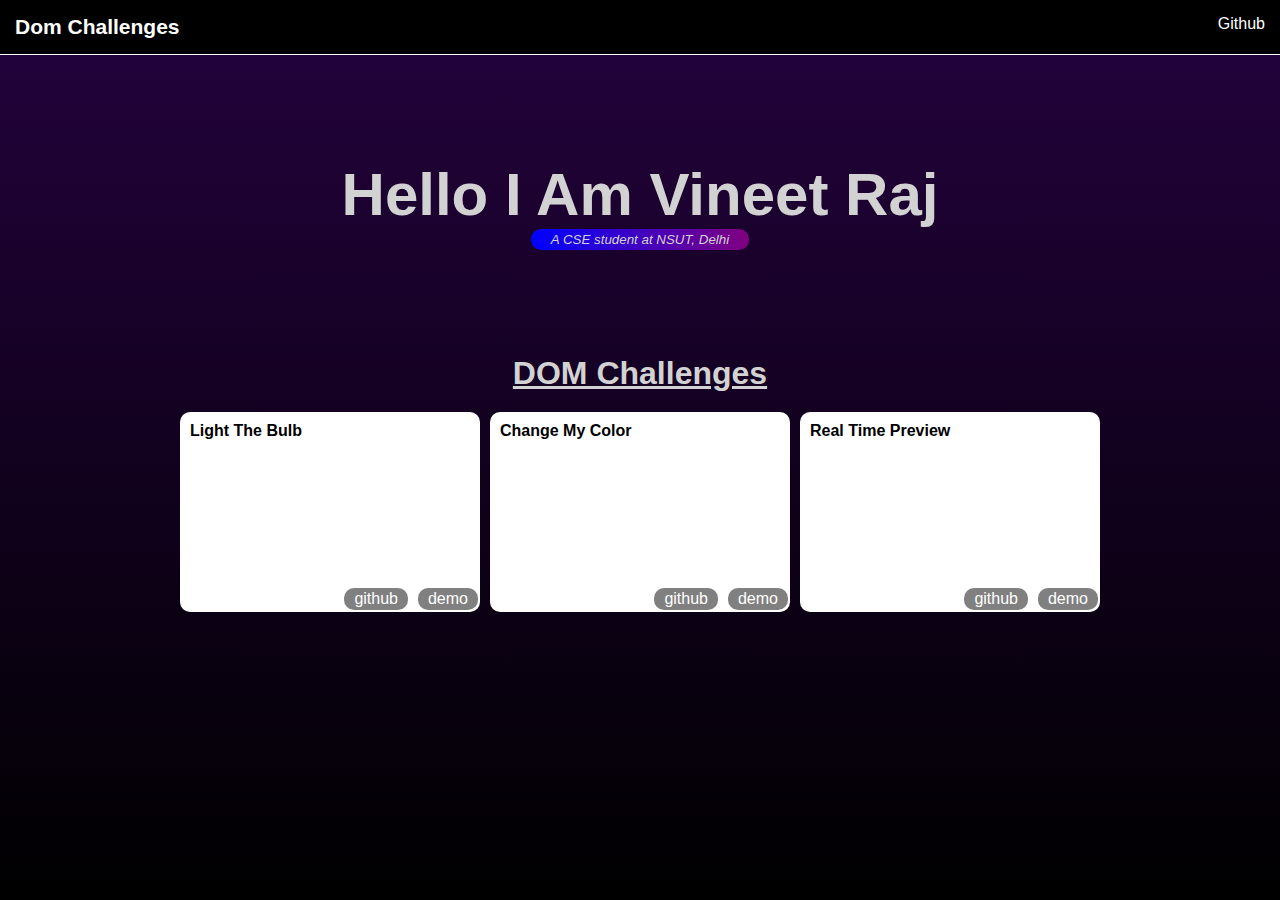
==== index.html @ 07e67498 "Made landing page" ====
<!DOCTYPE html>
<html lang="en">
  <head>
    <meta charset="UTF-8" />
    <meta name="viewport" content="width=device-width, initial-scale=1.0" />
    <link rel="stylesheet" href="./src/styles.css" />
    <title>Cohort JS Challenges</title>
  </head>
  <body>
    <nav>
      <a href="/">Dom Challenges</a>

      <div class="social-links">
        <a href="https://www.github.com"> Github </a>
      </div>
    </nav>

    <div class="hero">
      <h1>Hello I Am Vineet Raj</h1>
      <small>A CSE student at NSUT, Delhi</small>
    </div>

    <main>
      <h1>DOM Challenges</h1>

      <div class="challenges">
        <div class="challenge-container">
          <p>Light The Bulb</p>
          <img src="" alt="" />
          <div class="links">
            <a href="">github</a>
            <a href="/01_light-the-bulb">demo</a>
          </div>
        </div>
        <div class="challenge-container">
          <p>Change My Color</p>
          <img src="" alt="" />
          <div class="links">
            <a href="">github</a>
            <a href="/02_change-my-color/">demo</a>
          </div>
        </div>
        <div class="challenge-container">
          <p>Real Time Preview</p>
          <img src="" alt="" />
          <div class="links">
            <a href="">github</a>
            <a href="/03_real-time-form-preview/">demo</a>
          </div>
        </div>
      </div>
    </main>
  </body>
</html>
---- src/styles.css ----
* {
  margin: 0;
  padding: 0;
  box-sizing: border-box;
}

body {
  background: linear-gradient(to bottom, rgb(36, 2, 62), black);
  font-family: "Segoe UI", Tahoma, Geneva, Verdana, sans-serif;
  min-height: 100svh;
  color: rgb(210, 210, 210);
}

nav {
  padding: 15px;
  border-bottom: 1px solid rgb(255, 255, 255);
  display: flex;
  justify-content: space-between;
  position: sticky;
  top: 0;
  background: black;

  a {
    color: white;
    text-decoration: none;
    font-weight: 700;
    font-size: 21px;
  }
  .social-links {
    a {
      font-weight: 500;
      font-size: 16px;
    }
  }
}

.hero {
  width: 100%;
  display: flex;
  flex-direction: column;
  align-items: center;
  min-height: 300px;
  justify-content: center;

  h1 {
    font-size: 60px;
  }

  small {
    background: linear-gradient(to right, blue, purple);
    padding: 3px 20px;
    border-radius: 10px;
    font-style: italic;
  }
}

main {
  display: flex;
  flex-direction: column;
  justify-content: center;
  align-items: center;
}

main h1 {
  text-decoration: underline;
}

.challenges {
  display: flex;
  margin: 20px;
  gap: 10px;
  flex-wrap: wrap;
  justify-content: space-around;
}
.challenge-container {
  min-width: 300px;
  width: 300px;
  height: 200px;
  background: #fff;
  border-radius: 10px;
  padding: 10px;
  position: relative;

  p {
    color: black;
    font-weight: 700;
  }

  .links {
    position: absolute;
    display: flex;
    gap: 10px;
    right: 2px;
    bottom: 2px;
    a {
      text-decoration: none;
      color: white;
      background: gray;
      padding: 2px 10px;
      border-radius: 10px;
    }
  }
}
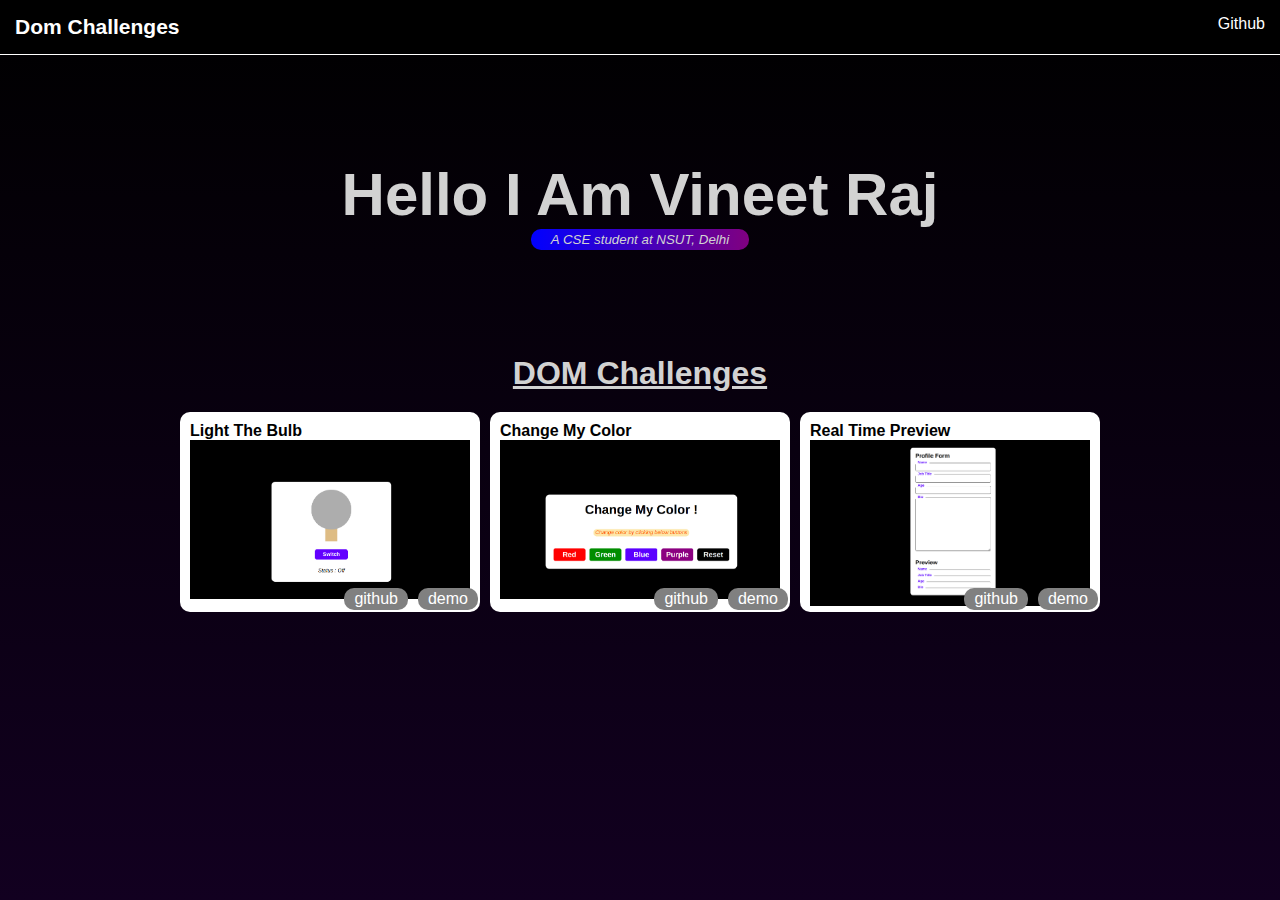
==== commit abb559c5: "little tweaks" ====
--- a/index.html
+++ b/index.html
@@ -26,25 +26,37 @@
       <div class="challenges">
         <div class="challenge-container">
           <p>Light The Bulb</p>
-          <img src="" alt="" />
+          <img src="./src/assets/light-the-bulb.png" alt="light-the-bulb" />
           <div class="links">
-            <a href="">github</a>
+            <a
+              href="https://github.com/MrVineetRaj/cohort-js-challenges/tree/main/01_light-the-bulb"
+              >github</a
+            >
             <a href="/01_light-the-bulb">demo</a>
           </div>
         </div>
         <div class="challenge-container">
           <p>Change My Color</p>
-          <img src="" alt="" />
+          <img src="./src/assets/change-the-color.png" alt="change-the-color" />
           <div class="links">
-            <a href="">github</a>
+            <a
+              href="https://github.com/MrVineetRaj/cohort-js-challenges/tree/main/02_change-my-color"
+              >github</a
+            >
             <a href="/02_change-my-color/">demo</a>
           </div>
         </div>
         <div class="challenge-container">
           <p>Real Time Preview</p>
-          <img src="" alt="" />
+          <img
+            src="./src/assets/real-time-preview.png"
+            alt="real-time-preview"
+          />
           <div class="links">
-            <a href="">github</a>
+            <a
+              href="https://github.com/MrVineetRaj/cohort-js-challenges/tree/main/03_real-time-form-preview"
+              >github</a
+            >
             <a href="/03_real-time-form-preview/">demo</a>
           </div>
         </div>
--- a/src/styles.css
+++ b/src/styles.css
@@ -5,7 +5,7 @@
 }
 
 body {
-  background: linear-gradient(to bottom, rgb(36, 2, 62), black);
+  background: linear-gradient(to bottom, black, rgb(18, 0, 32));
   font-family: "Segoe UI", Tahoma, Geneva, Verdana, sans-serif;
   min-height: 100svh;
   color: rgb(210, 210, 210);
@@ -80,7 +80,9 @@
   border-radius: 10px;
   padding: 10px;
   position: relative;
-
+  img {
+    width: 100%;
+  }
   p {
     color: black;
     font-weight: 700;
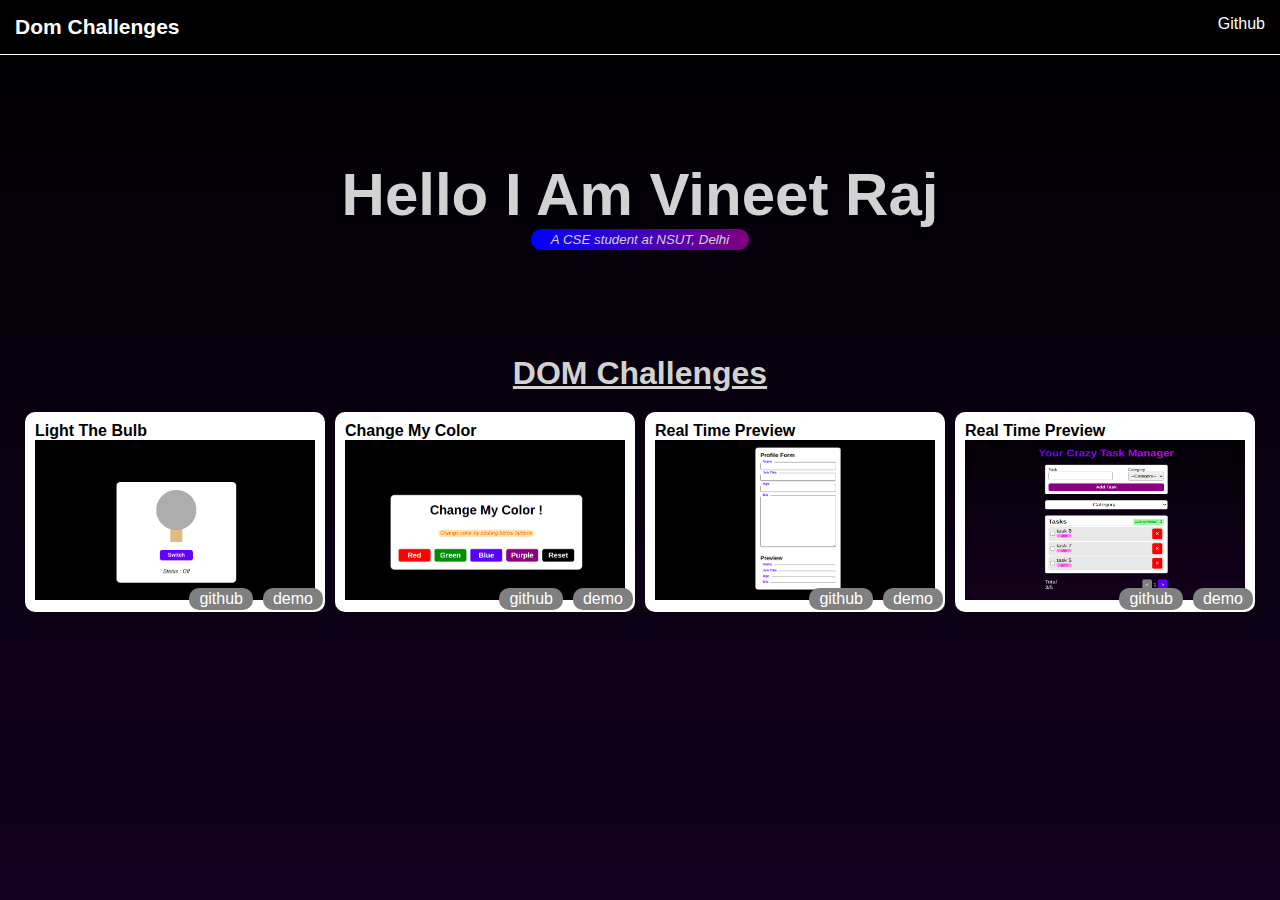
==== commit 1c228837: "Added task manager to homepage" ====
--- a/index.html
+++ b/index.html
@@ -60,6 +60,17 @@
             <a href="/03_real-time-form-preview/">demo</a>
           </div>
         </div>
+        <div class="challenge-container">
+          <p>Real Time Preview</p>
+          <img src="./src/assets/task-manager.png" alt="task-manager" />
+          <div class="links">
+            <a
+              href="https://github.com/MrVineetRaj/cohort-js-challenges/tree/main/04_task-manager"
+              >github</a
+            >
+            <a href="/04_task-manager/">demo</a>
+          </div>
+        </div>
       </div>
     </main>
   </body>
--- a/src/styles.css
+++ b/src/styles.css
@@ -82,12 +82,12 @@
   position: relative;
   img {
     width: 100%;
+    height: 160px;
   }
   p {
     color: black;
     font-weight: 700;
   }
-
   .links {
     position: absolute;
     display: flex;
@@ -102,4 +102,4 @@
       border-radius: 10px;
     }
   }
-}
+}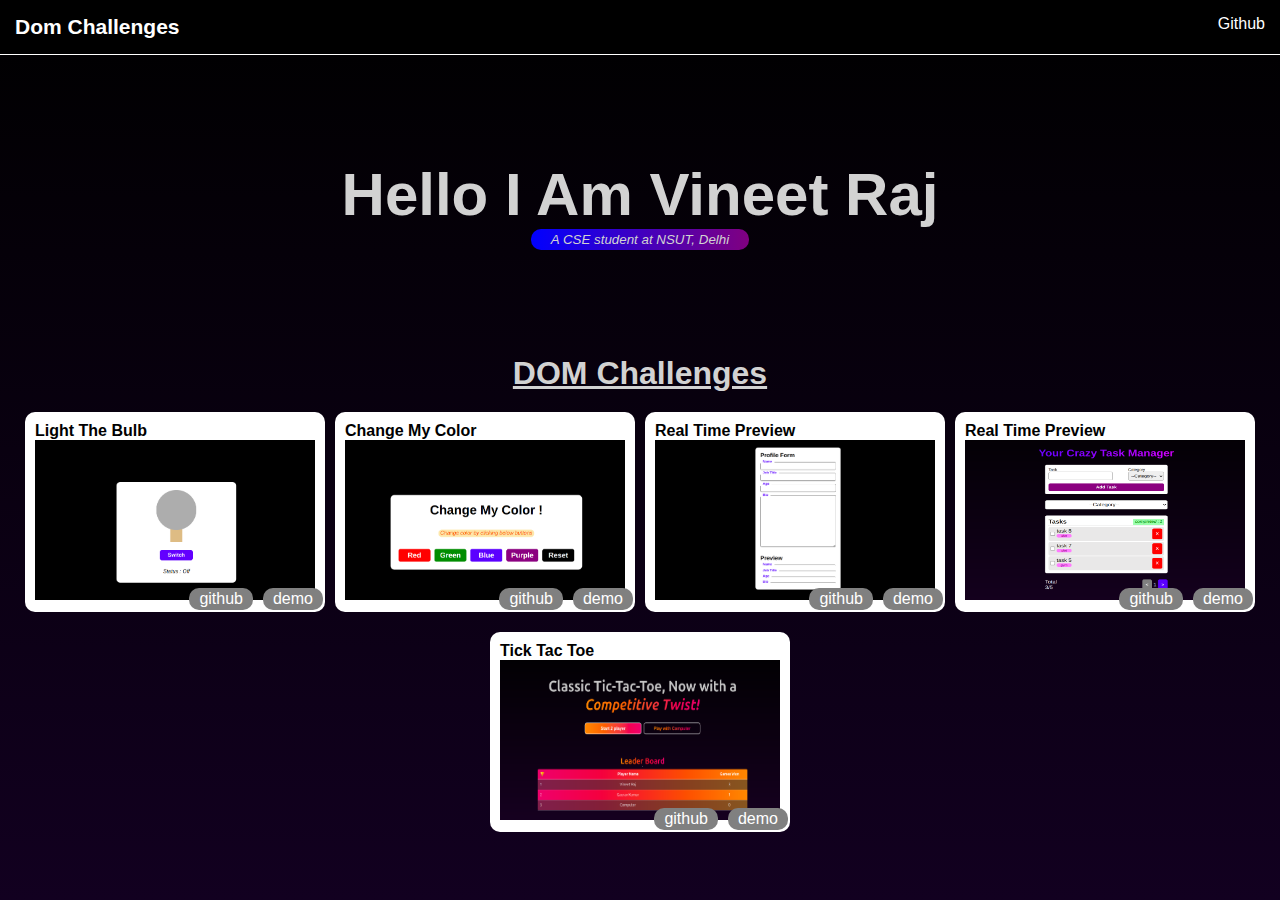
==== commit caacda37: "implemented-tic-tac-toe" ====
--- a/index.html
+++ b/index.html
@@ -71,6 +71,18 @@
             <a href="/04_task-manager/">demo</a>
           </div>
         </div>
+      </div> 
+      <div class="challenge-container">
+          <p>Tick Tac Toe</p>
+          <img src="./src/assets/tic-tac-toe.png" alt="task-manager" />
+          <div class="links">
+            <a
+              href="https://github.com/MrVineetRaj/cohort-js-challenges/tree/main/tic-tac-toe"
+              >github</a
+            >
+            <a href="/tic-tac-toe/">demo</a>
+          </div>
+        </div>
       </div>
     </main>
   </body>
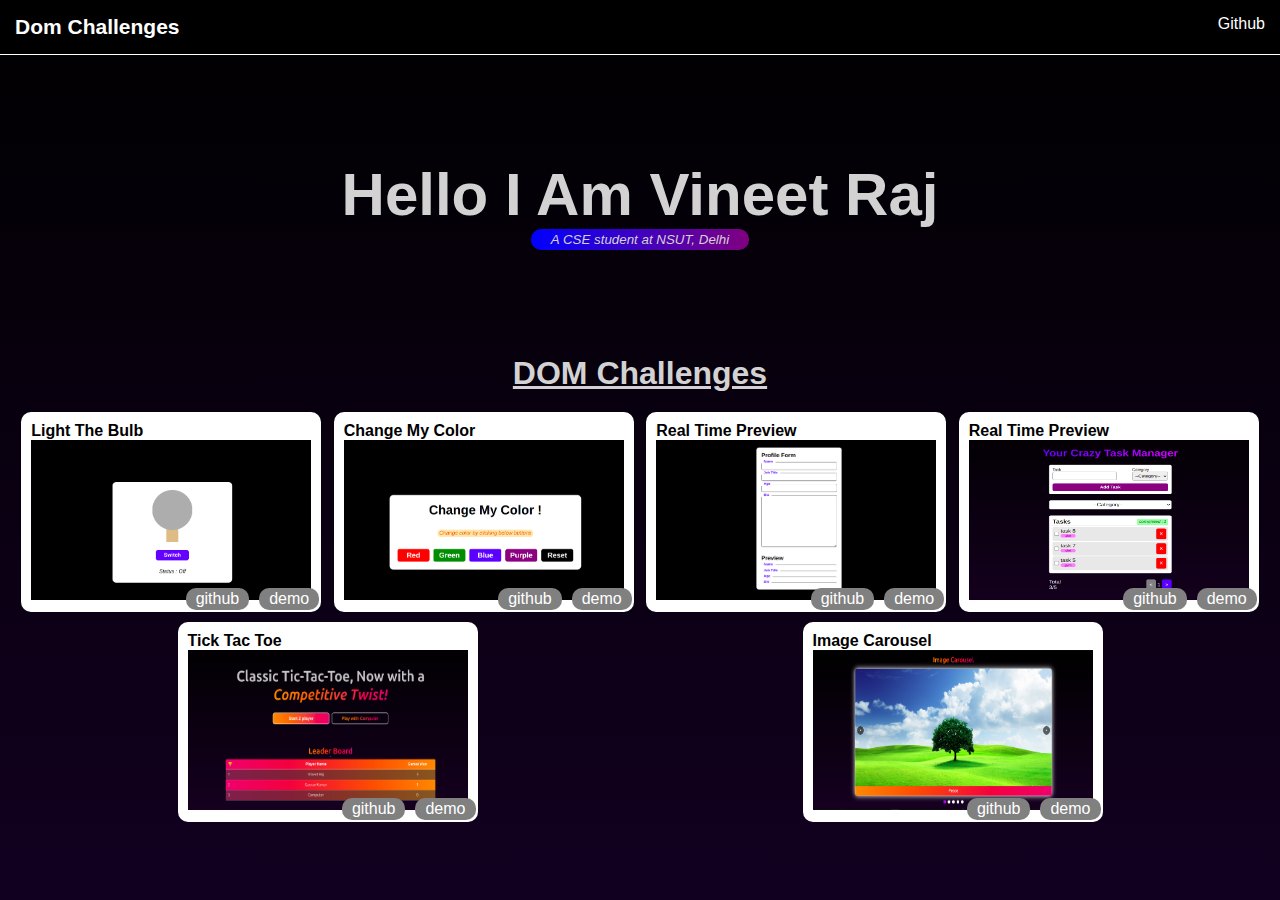
==== commit 68bd611e: "image carousel" ====
--- a/index.html
+++ b/index.html
@@ -71,8 +71,7 @@
             <a href="/04_task-manager/">demo</a>
           </div>
         </div>
-      </div> 
-      <div class="challenge-container">
+        <div class="challenge-container">
           <p>Tick Tac Toe</p>
           <img src="./src/assets/tic-tac-toe.png" alt="task-manager" />
           <div class="links">
@@ -83,6 +82,22 @@
             <a href="/tic-tac-toe/">demo</a>
           </div>
         </div>
+        <div class="challenge-container">
+          <p>Image Carousel</p>
+          <img src="./src/assets/image-carousel.png" alt="task-manager" />
+          <div class="links">
+            <a
+              href="https://github.com/MrVineetRaj/cohort-js-challenges/tree/main/image-carousel"
+              >github</a
+            >
+            <a href="/image-carousel">demo</a>
+          </div>
+        </div>
+      </div> 
+
+
+    
+      
       </div>
     </main>
   </body>
